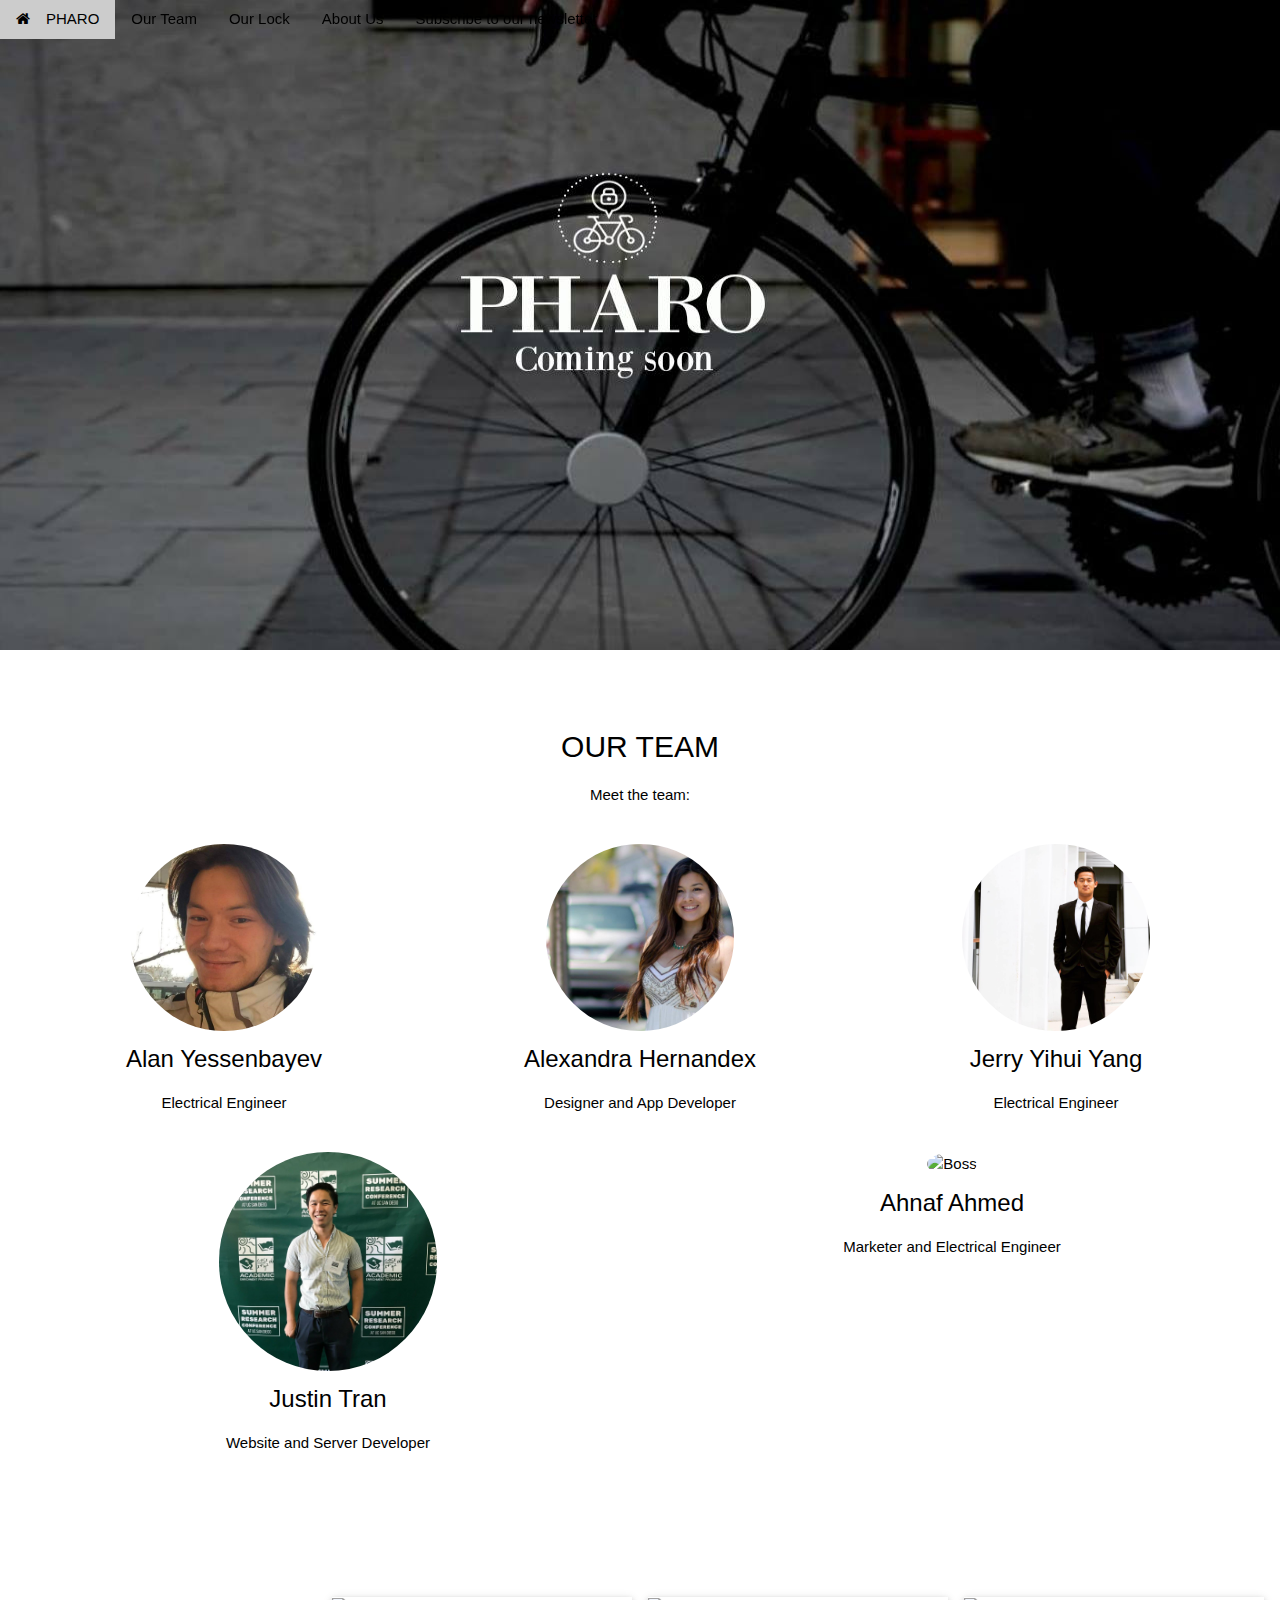
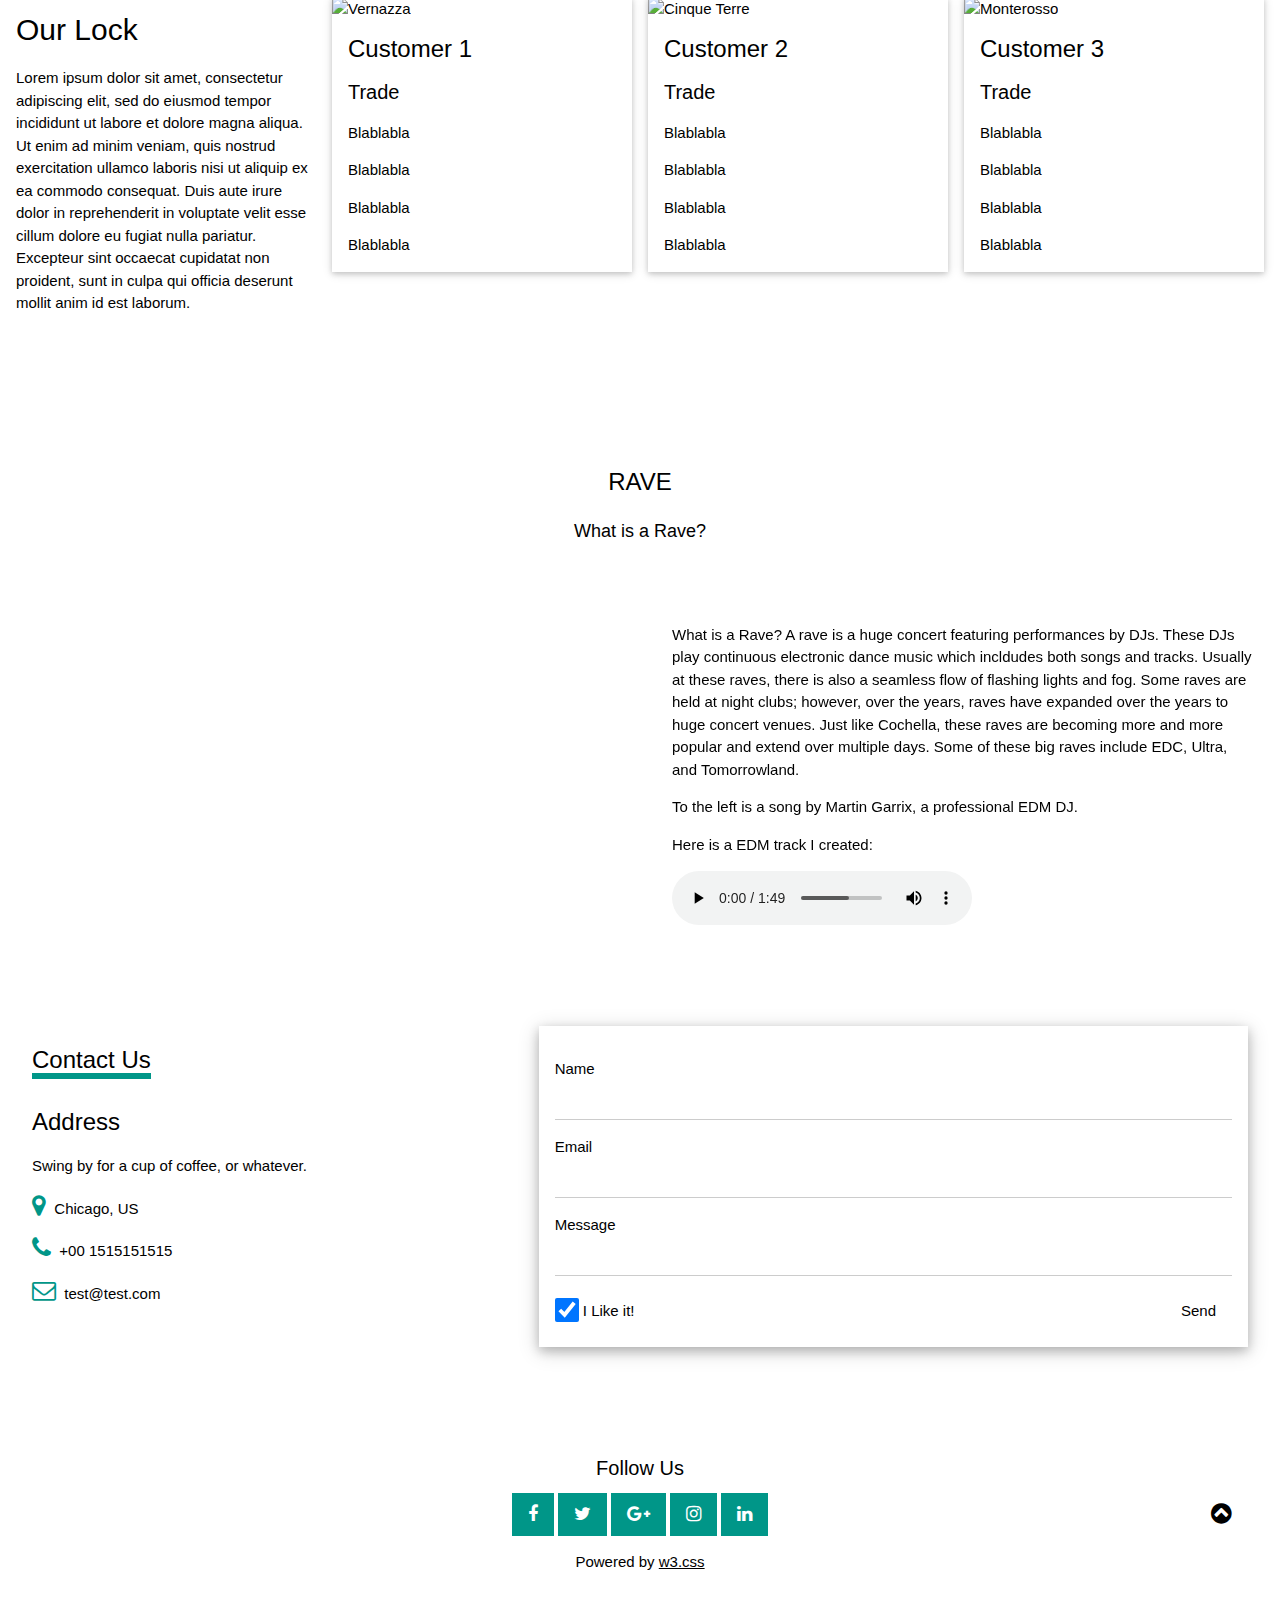
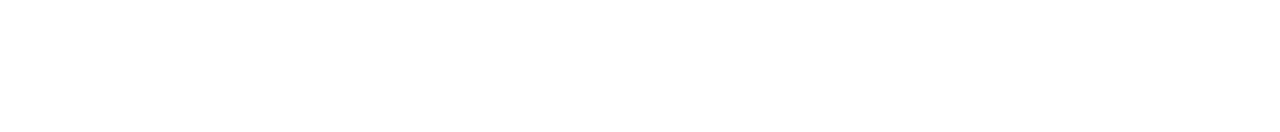
==== index.html @ 6bb8bbc7 "Update index.html" ====
<!DOCTYPE html>
<html>
<title>Pharo</title>
<meta charset="UTF-8">
<meta name="viewport" content="width=device-width, initial-scale=1">
<link rel="stylesheet" href="https://www.w3schools.com/w3css/4/w3.css">
<link rel="stylesheet" href="https://www.w3schools.com/lib/w3-theme-black.css">
<link rel="stylesheet" href="https://cdnjs.cloudflare.com/ajax/libs/font-awesome/4.7.0/css/font-awesome.min.css">
<body id="myPage">

<!-- Navbar -->
<div class="w3-top">
 <div class="w3-bar w3-theme-d2 w3-left-align">
  <a class="w3-bar-item w3-button w3-hide-medium w3-hide-large w3-right w3-hover-white w3-theme-d2" href="javascript:void(0);" onclick="openNav()"><i class="fa fa-bars"></i></a>
  <a href="#" class="w3-bar-item w3-button w3-black"><i class="fa fa-home w3-margin-right"></i>PHARO</a>
  <a href="#team" class="w3-bar-item w3-button w3-hide-small w3-hover-white">Our Team</a>
  <a href="#work" class="w3-bar-item w3-button w3-hide-small w3-hover-white">Our Lock</a>
  <a href="#pricing" class="w3-bar-item w3-button w3-hide-small w3-hover-white">About Us</a>
  <a href="#contact" class="w3-bar-item w3-button w3-hide-small w3-hover-white">Subscribe to our newsletter</a>
 </div>

  <!-- Navbar on small screens -->
  <div id="navDemo" class="w3-bar-block w3-theme-d2 w3-hide w3-hide-large w3-hide-medium">
    <a href="#team" class="w3-bar-item w3-button">Our Team</a>
    <a href="#work" class="w3-bar-item w3-button">Our Lock</a>
    <a href="#pricing" class="w3-bar-item w3-button">About Us</a>
    <a href="#contact" class="w3-bar-item w3-button">Subscribe to our newsletter</a>
  </div>
</div>

<!-- Image Header -->
<div class="w3-display-container w3-animate-opacity">
  <img src="Main2.jpg" alt="bike" style="width:100%;min-height:350px;max-height:650px;">
  </div>

  <!-- <div class="w3-container w3-display-bottomleft w3-margin-bottom">  
    <button onclick="document.getElementById('id01').style.display='block'" class="w3-button w3-xlarge w3-theme w3-hover-teal" title="Go To W3.CSS">LEARN W3.CSS</button>
  </div> -->
</div>

<!-- Modal -->
<!-- <div id="id01" class="w3-modal">
  <div class="w3-modal-content w3-card-4 w3-animate-top">
    <header class="w3-container w3-teal w3-display-container"> 
      <span onclick="document.getElementById('id01').style.display='none'" class="w3-button w3-teal w3-display-topright"><i class="fa fa-remove"></i></span>
      <h4>Oh snap! We just showed you a modal..</h4>
      <h5>Because we can <i class="fa fa-smile-o"></i></h5>
    </header>
    <div class="w3-container">
      <p>Cool huh? Ok, enough teasing around..</p>
      <p>Go to our <a class="w3-text-teal" href="/w3css/default.asp">W3.CSS Tutorial</a> to learn more!</p>
    </div>
    <footer class="w3-container w3-teal">
      <p>Modal footer</p>
    </footer>
  </div>
</div>
 -->
<!-- Team Container -->
<div class="w3-container w3-padding-64 w3-center" id="team">
<h2>OUR TEAM</h2>
<p>Meet the team:</p>

<div class="w3-row"><br>

<div class="w3-third">
  <img src="Alan.jpg" alt="Boss" style="width:45%" class="w3-circle w3-hover-opacity">
  <h3>Alan Yessenbayev</h3>
  <p>Electrical Engineer</p>
</div>


<div class="w3-third">
  <img src="Alex.jpg" alt="Boss" style="width:45%" class="w3-circle w3-hover-opacity">
  <h3>Alexandra Hernandex</h3>
  <p>Designer and App Developer</p>
</div>

<div class="w3-third">
  <img src="Jerry.jpg" alt="Boss" style="width:45%" class="w3-circle w3-hover-opacity">
  <h3>Jerry Yihui Yang</h3>
  <p>Electrical Engineer</p>
</div>

</div>
<div class="w3-row"><br>

<div class="w3-half">
  <img src="Justin.jpg" alt="Boss" style="width:35%" class="w3-circle w3-hover-opacity">
  <h3>Justin Tran</h3>
  <p>Website and Server Developer</p>
</div>

<div class="w3-half">
  <img src="Ahnaf.jpg" alt="Boss" style="width:35%" class="w3-circle w3-hover-opacity">
  <h3>Ahnaf Ahmed</h3>
  <p>Marketer and Electrical Engineer</p>
</div>

</div>
</div>

<!-- Work Row -->
<div class="w3-row-padding w3-padding-64 w3-theme-l1" id="work">

<div class="w3-quarter">
<h2>Our Lock</h2>
<p>Lorem ipsum dolor sit amet, consectetur adipiscing elit, sed do eiusmod tempor incididunt ut labore et dolore magna aliqua. Ut enim ad minim veniam, quis nostrud exercitation ullamco laboris nisi ut aliquip ex ea commodo consequat. Duis aute irure dolor in reprehenderit in voluptate velit esse cillum dolore eu fugiat nulla pariatur. Excepteur sint occaecat cupidatat non proident, sunt in culpa qui officia deserunt mollit anim id est laborum.</p>
</div>

<div class="w3-quarter">
<div class="w3-card w3-white">
  <img src="/w3images/fjords.jpg" alt="Vernazza" style="width:100%">
  <div class="w3-container">
  <h3>Customer 1</h3>
  <h4>Trade</h4>
  <p>Blablabla</p>
  <p>Blablabla</p>
  <p>Blablabla</p>
  <p>Blablabla</p>
  </div>
  </div>
</div>

<div class="w3-quarter">
<div class="w3-card w3-white">
  <img src="/w3images/lights.jpg" alt="Cinque Terre" style="width:100%">
  <div class="w3-container">
  <h3>Customer 2</h3>
  <h4>Trade</h4>
  <p>Blablabla</p>
  <p>Blablabla</p>
  <p>Blablabla</p>
  <p>Blablabla</p>
  </div>
  </div>
</div>

<div class="w3-quarter">
<div class="w3-card w3-white">
  <img src="/w3images/mountains.jpg" alt="Monterosso" style="width:100%">
  <div class="w3-container">
  <h3>Customer 3</h3>
  <h4>Trade</h4>
  <p>Blablabla</p>
  <p>Blablabla</p>
  <p>Blablabla</p>
  <p>Blablabla</p>
  </div>
  </div>
</div>

</div>

<!-- About Us -->
<div class="w3-container" style="padding:60px 16px" id="pricing">
  <h3 class="w3-center">RAVE</h3>
  <p class="w3-center w3-large">What is a Rave?</p>
  <div class="w3-row-padding w3-grayscale" style="margin-top:64px">
  <div class= "w3-col 13 m6 w3-margin bottom">
    <iframe width="560" height="315" src="https://www.youtube.com/embed/zH9sXggRlxc" frameborder="0" allowfullscreen></iframe>
  </div>
  <div class="one-half column">
  <p>What is a Rave? A rave is a huge concert featuring performances by DJs. These DJs play continuous electronic dance music which incldudes both songs and tracks. Usually at these raves, there is also a seamless flow 
of flashing lights and fog. Some raves are held at night clubs; however, over the years, raves have expanded over the years to huge concert venues. Just like Cochella, these raves are becoming more and more popular and extend over multiple days. Some of these big raves include EDC, Ultra, and Tomorrowland. </p>
  
  <p>To the left is a song by Martin Garrix, a professional EDM DJ. <p>
  
  <p>Here is a EDM track I created: <p>
  <div>
  <audio controls>
  <source src="ItsLit.mp3" type="audio/mpeg">
Your browser does not support the audio element.
</audio>
  </div>
 </div>
</div> 
  
<!-- Contact Container -->
<div class="w3-container w3-padding-64 w3-theme-l5" id="contact">
  <div class="w3-row">
    <div class="w3-col m5">
    <div class="w3-padding-16"><span class="w3-xlarge w3-border-teal w3-bottombar">Contact Us</span></div>
      <h3>Address</h3>
      <p>Swing by for a cup of coffee, or whatever.</p>
      <p><i class="fa fa-map-marker w3-text-teal w3-xlarge"></i>  Chicago, US</p>
      <p><i class="fa fa-phone w3-text-teal w3-xlarge"></i>  +00 1515151515</p>
      <p><i class="fa fa-envelope-o w3-text-teal w3-xlarge"></i>  test@test.com</p>
    </div>
    <div class="w3-col m7">
      <form class="w3-container w3-card-4 w3-padding-16 w3-white" action="/action_page.php" target="_blank">
      <div class="w3-section">      
        <label>Name</label>
        <input class="w3-input" type="text" name="Name" required>
      </div>
      <div class="w3-section">      
        <label>Email</label>
        <input class="w3-input" type="text" name="Email" required>
      </div>
      <div class="w3-section">      
        <label>Message</label>
        <input class="w3-input" type="text" name="Message" required>
      </div>  
      <input class="w3-check" type="checkbox" checked name="Like">
      <label>I Like it!</label>
      <button type="submit" class="w3-button w3-right w3-theme">Send</button>
      </form>
    </div>
  </div>
</div>


<!-- Footer -->
<footer class="w3-container w3-padding-32 w3-theme-d1 w3-center">
  <h4>Follow Us</h4>
  <a class="w3-button w3-large w3-teal" href="javascript:void(0)" title="Facebook"><i class="fa fa-facebook"></i></a>
  <a class="w3-button w3-large w3-teal" href="javascript:void(0)" title="Twitter"><i class="fa fa-twitter"></i></a>
  <a class="w3-button w3-large w3-teal" href="javascript:void(0)" title="Google +"><i class="fa fa-google-plus"></i></a>
  <a class="w3-button w3-large w3-teal" href="javascript:void(0)" title="Google +"><i class="fa fa-instagram"></i></a>
  <a class="w3-button w3-large w3-teal w3-hide-small" href="javascript:void(0)" title="Linkedin"><i class="fa fa-linkedin"></i></a>
  <p>Powered by <a href="https://www.w3schools.com/w3css/default.asp" target="_blank">w3.css</a></p>

  <div style="position:relative;bottom:100px;z-index:1;" class="w3-tooltip w3-right">
    <span class="w3-text w3-padding w3-teal w3-hide-small">Go To Top</span>   
    <a class="w3-button w3-theme" href="#myPage"><span class="w3-xlarge">
    <i class="fa fa-chevron-circle-up"></i></span></a>
  </div>
</footer>

<script>
// Script for side navigation
function w3_open() {
    var x = document.getElementById("mySidebar");
    x.style.width = "300px";
    x.style.paddingTop = "10%";
    x.style.display = "block";
}

// Close side navigation
function w3_close() {
    document.getElementById("mySidebar").style.display = "none";
}

// Used to toggle the menu on smaller screens when clicking on the menu button
function openNav() {
    var x = document.getElementById("navDemo");
    if (x.className.indexOf("w3-show") == -1) {
        x.className += " w3-show";
    } else { 
        x.className = x.className.replace(" w3-show", "");
    }
}
</script>

</body>
</html>
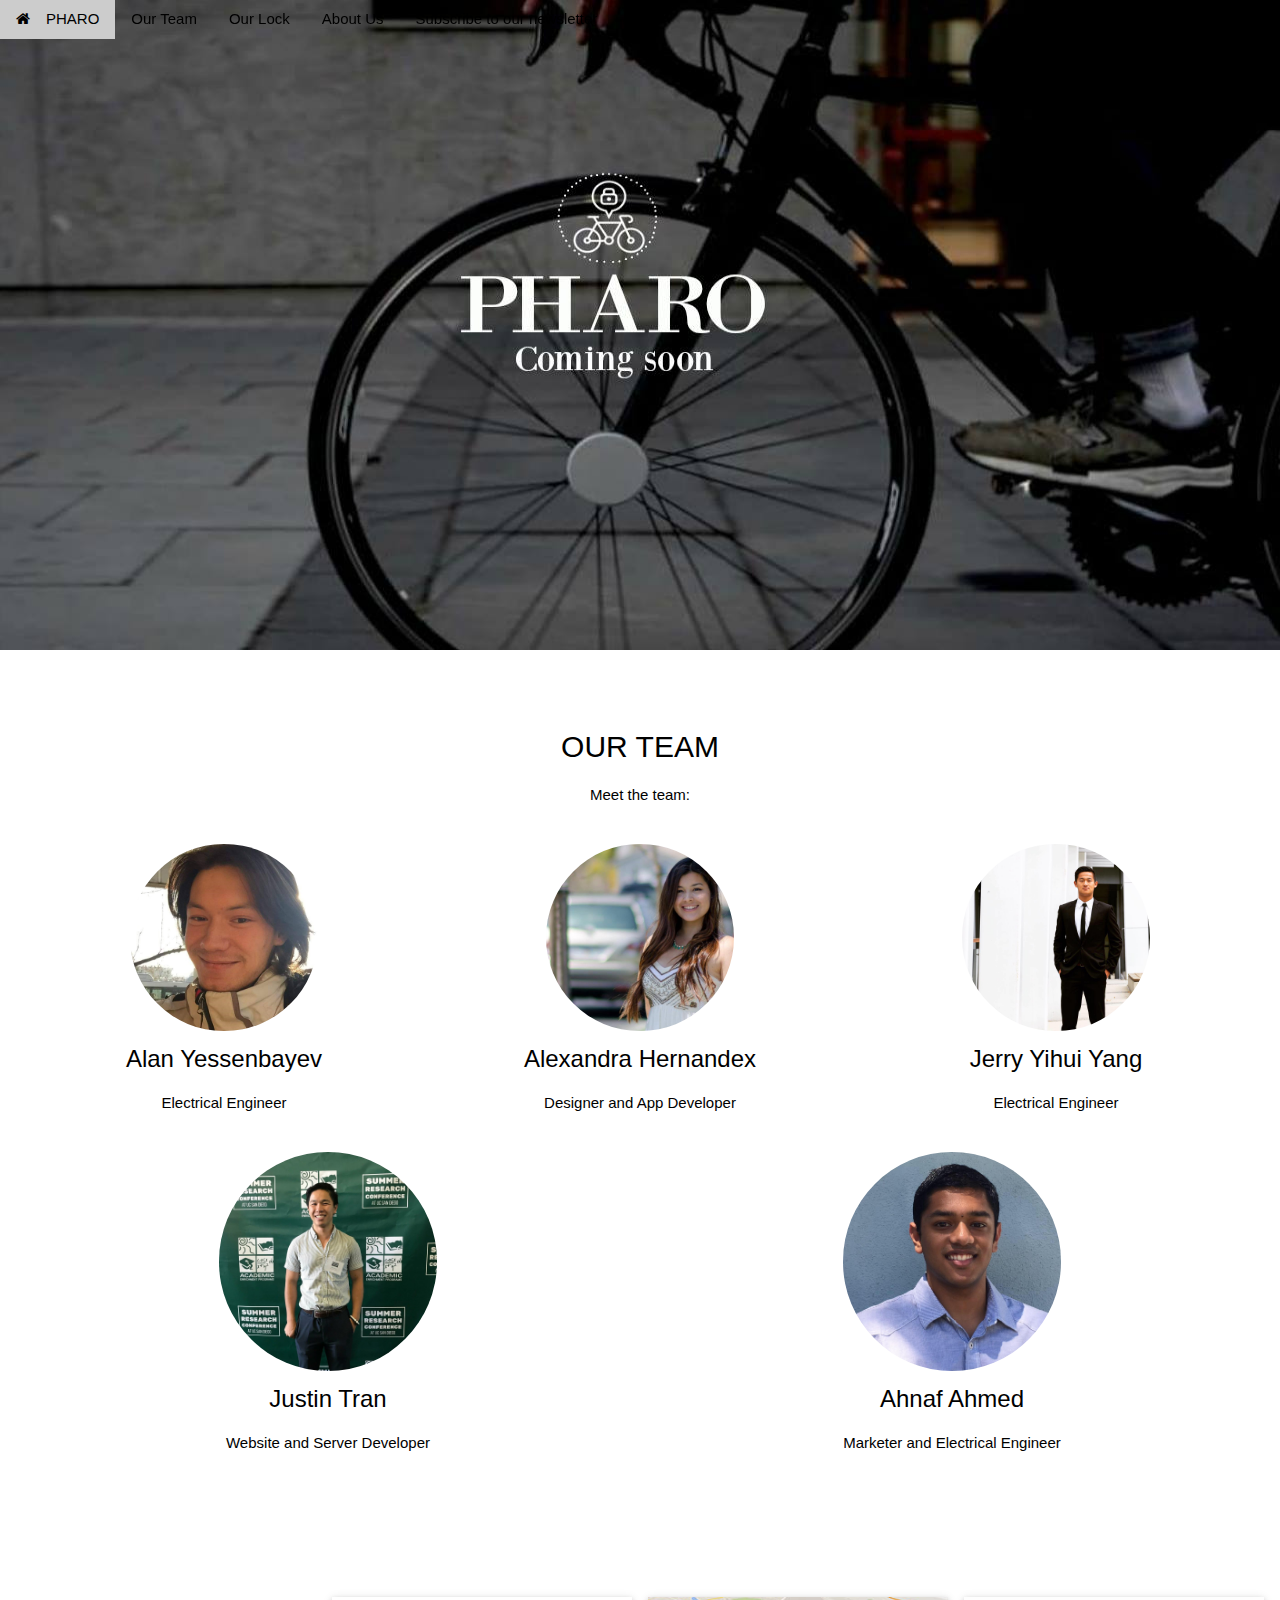
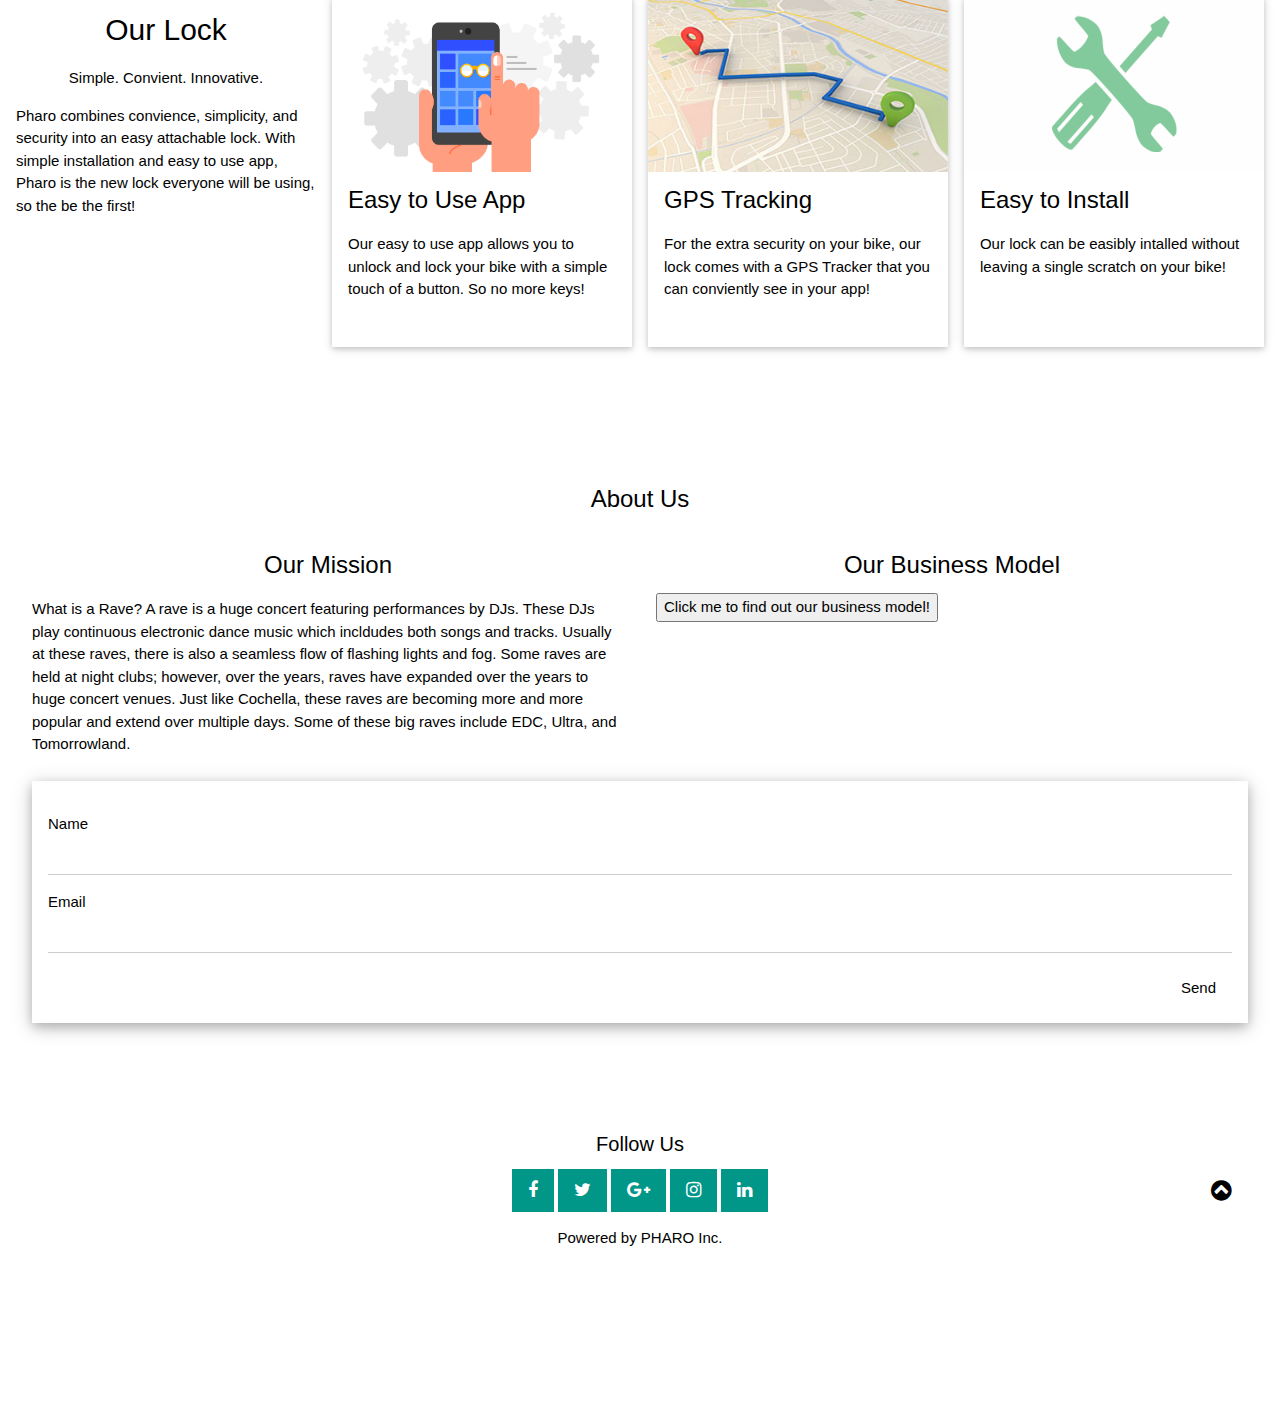
==== commit e4bd7ae3: "justin" ====
--- a/index.html
+++ b/index.html
@@ -6,6 +6,53 @@
 <link rel="stylesheet" href="https://www.w3schools.com/w3css/4/w3.css">
 <link rel="stylesheet" href="https://www.w3schools.com/lib/w3-theme-black.css">
 <link rel="stylesheet" href="https://cdnjs.cloudflare.com/ajax/libs/font-awesome/4.7.0/css/font-awesome.min.css">
+
+<style>
+.modal {
+    display: none; /* Hidden by default */
+    position: fixed; /* Stay in place */
+    z-index: 1; /* Sit on top */
+    padding-top: 100px; /* Location of the box */
+    left: 0;
+    top: 0;
+    width: 100%; /* Full width */
+    height: 100%; /* Full height */
+    overflow: auto; /* Enable scroll if needed */
+    background-color: rgb(0,0,0); /* Fallback color */
+    background-color: rgba(0,0,0,0.4); /* Black w/ opacity */
+}
+
+/* Modal Content */
+.modal-content {
+    background-color: #fefefe;
+    margin: auto;
+    padding: 20px;
+    border: 1px solid #888;
+    width: 80%;
+}
+
+/* The Close Button */
+.close {
+    color: #aaaaaa;
+    float: right;
+    font-size: 28px;
+    font-weight: bold;
+}
+
+.close:hover,
+.close:focus {
+    color: #000;
+    text-decoration: none;
+    cursor: pointer;
+}
+#hello{
+  text-align: center;
+  font-size: 20px;
+}
+</style>
+
+
+
 <body id="myPage">
 
 <!-- Navbar -->
@@ -32,30 +79,8 @@
 <div class="w3-display-container w3-animate-opacity">
   <img src="Main2.jpg" alt="bike" style="width:100%;min-height:350px;max-height:650px;">
   </div>
-
-  <!-- <div class="w3-container w3-display-bottomleft w3-margin-bottom">  
-    <button onclick="document.getElementById('id01').style.display='block'" class="w3-button w3-xlarge w3-theme w3-hover-teal" title="Go To W3.CSS">LEARN W3.CSS</button>
-  </div> -->
-</div>
-
-<!-- Modal -->
-<!-- <div id="id01" class="w3-modal">
-  <div class="w3-modal-content w3-card-4 w3-animate-top">
-    <header class="w3-container w3-teal w3-display-container"> 
-      <span onclick="document.getElementById('id01').style.display='none'" class="w3-button w3-teal w3-display-topright"><i class="fa fa-remove"></i></span>
-      <h4>Oh snap! We just showed you a modal..</h4>
-      <h5>Because we can <i class="fa fa-smile-o"></i></h5>
-    </header>
-    <div class="w3-container">
-      <p>Cool huh? Ok, enough teasing around..</p>
-      <p>Go to our <a class="w3-text-teal" href="/w3css/default.asp">W3.CSS Tutorial</a> to learn more!</p>
-    </div>
-    <footer class="w3-container w3-teal">
-      <p>Modal footer</p>
-    </footer>
-  </div>
-</div>
- -->
+</div>
+
 <!-- Team Container -->
 <div class="w3-container w3-padding-64 w3-center" id="team">
 <h2>OUR TEAM</h2>
@@ -104,48 +129,42 @@
 <div class="w3-row-padding w3-padding-64 w3-theme-l1" id="work">
 
 <div class="w3-quarter">
-<h2>Our Lock</h2>
-<p>Lorem ipsum dolor sit amet, consectetur adipiscing elit, sed do eiusmod tempor incididunt ut labore et dolore magna aliqua. Ut enim ad minim veniam, quis nostrud exercitation ullamco laboris nisi ut aliquip ex ea commodo consequat. Duis aute irure dolor in reprehenderit in voluptate velit esse cillum dolore eu fugiat nulla pariatur. Excepteur sint occaecat cupidatat non proident, sunt in culpa qui officia deserunt mollit anim id est laborum.</p>
-</div>
-
-<div class="w3-quarter">
-<div class="w3-card w3-white">
-  <img src="/w3images/fjords.jpg" alt="Vernazza" style="width:100%">
+<h2 style="text-align: center">Our Lock</h2>
+<p style="text-align:center">Simple. Convient. Innovative.</p>
+<p> Pharo combines convience, simplicity, and security into an easy attachable lock. With simple installation and easy to use app, Pharo is the new lock everyone will be using, so the be the first!</p> 
+</div>
+
+<div class="w3-quarter">
+<div class="w3-card w3-white" style="height:350px; ">
+  <img src="App.png" alt="App" style="width:100%; height:175px;">
   <div class="w3-container">
-  <h3>Customer 1</h3>
-  <h4>Trade</h4>
-  <p>Blablabla</p>
-  <p>Blablabla</p>
-  <p>Blablabla</p>
-  <p>Blablabla</p>
-  </div>
-  </div>
-</div>
-
-<div class="w3-quarter">
-<div class="w3-card w3-white">
-  <img src="/w3images/lights.jpg" alt="Cinque Terre" style="width:100%">
+  <h3>Easy to Use App</h3>
+
+  <p>Our easy to use app allows you to unlock and lock your bike with a simple touch of a button. So no more keys!<p>
+
+  </div>
+  </div>
+</div>
+
+<div class="w3-quarter">
+<div class="w3-card w3-white" style="height:350px; ">
+  <img src="GPS.jpg" alt="GPS" style="width:100%; height:175px;">
   <div class="w3-container">
-  <h3>Customer 2</h3>
-  <h4>Trade</h4>
-  <p>Blablabla</p>
-  <p>Blablabla</p>
-  <p>Blablabla</p>
-  <p>Blablabla</p>
-  </div>
-  </div>
-</div>
-
-<div class="w3-quarter">
-<div class="w3-card w3-white">
-  <img src="/w3images/mountains.jpg" alt="Monterosso" style="width:100%">
+  <h3>GPS Tracking</h3>
+
+  <p>For the extra security on your bike, our lock comes with a GPS Tracker that you can conviently see in your app!</p>
+ 
+    </div>
+</div>
+</div>
+<div class="w3-quarter">
+<div class="w3-card w3-white" style="height:350px; ">
+  <img src="Easy.png" alt="Easy to Install" style="width:100%; height:175px;">
   <div class="w3-container">
-  <h3>Customer 3</h3>
-  <h4>Trade</h4>
-  <p>Blablabla</p>
-  <p>Blablabla</p>
-  <p>Blablabla</p>
-  <p>Blablabla</p>
+  <h3>Easy to Install</h3>
+
+  <p>Our lock can be easibly intalled without leaving a single scratch on your bike! </p>
+
   </div>
   </div>
 </div>
@@ -154,40 +173,30 @@
 
 <!-- About Us -->
 <div class="w3-container" style="padding:60px 16px" id="pricing">
-  <h3 class="w3-center">RAVE</h3>
-  <p class="w3-center w3-large">What is a Rave?</p>
-  <div class="w3-row-padding w3-grayscale" style="margin-top:64px">
-  <div class= "w3-col 13 m6 w3-margin bottom">
-    <iframe width="560" height="315" src="https://www.youtube.com/embed/zH9sXggRlxc" frameborder="0" allowfullscreen></iframe>
-  </div>
-  <div class="one-half column">
+  <h3 class="w3-center">About Us</h3>
+  <div class="w3-row">
+ <div class="w3-half" style="padding:10px 16px">
+   <h3 class="w3-center">Our Mission</h3>
   <p>What is a Rave? A rave is a huge concert featuring performances by DJs. These DJs play continuous electronic dance music which incldudes both songs and tracks. Usually at these raves, there is also a seamless flow 
 of flashing lights and fog. Some raves are held at night clubs; however, over the years, raves have expanded over the years to huge concert venues. Just like Cochella, these raves are becoming more and more popular and extend over multiple days. Some of these big raves include EDC, Ultra, and Tomorrowland. </p>
-  
-  <p>To the left is a song by Martin Garrix, a professional EDM DJ. <p>
-  
-  <p>Here is a EDM track I created: <p>
+  </div>
+  <div class="w3-half" style="padding:10px 16px">
+   <h3 class="w3-center">Our Business Model</h3>
+   <input type="button" value = "Click me to find out our business model!" onclick="pop()">
+      <div id="myModal" class="modal">
+    <div class="modal-content">
+      <span class="close">&times;</span>
+      <p id=hello> </p>
+    </div>
+  </div>
   <div>
-  <audio controls>
-  <source src="ItsLit.mp3" type="audio/mpeg">
-Your browser does not support the audio element.
-</audio>
-  </div>
- </div>
+</div>
+
 </div> 
   
 <!-- Contact Container -->
 <div class="w3-container w3-padding-64 w3-theme-l5" id="contact">
   <div class="w3-row">
-    <div class="w3-col m5">
-    <div class="w3-padding-16"><span class="w3-xlarge w3-border-teal w3-bottombar">Contact Us</span></div>
-      <h3>Address</h3>
-      <p>Swing by for a cup of coffee, or whatever.</p>
-      <p><i class="fa fa-map-marker w3-text-teal w3-xlarge"></i>  Chicago, US</p>
-      <p><i class="fa fa-phone w3-text-teal w3-xlarge"></i>  +00 1515151515</p>
-      <p><i class="fa fa-envelope-o w3-text-teal w3-xlarge"></i>  test@test.com</p>
-    </div>
-    <div class="w3-col m7">
       <form class="w3-container w3-card-4 w3-padding-16 w3-white" action="/action_page.php" target="_blank">
       <div class="w3-section">      
         <label>Name</label>
@@ -197,15 +206,8 @@
         <label>Email</label>
         <input class="w3-input" type="text" name="Email" required>
       </div>
-      <div class="w3-section">      
-        <label>Message</label>
-        <input class="w3-input" type="text" name="Message" required>
-      </div>  
-      <input class="w3-check" type="checkbox" checked name="Like">
-      <label>I Like it!</label>
       <button type="submit" class="w3-button w3-right w3-theme">Send</button>
       </form>
-    </div>
   </div>
 </div>
 
@@ -218,7 +220,7 @@
   <a class="w3-button w3-large w3-teal" href="javascript:void(0)" title="Google +"><i class="fa fa-google-plus"></i></a>
   <a class="w3-button w3-large w3-teal" href="javascript:void(0)" title="Google +"><i class="fa fa-instagram"></i></a>
   <a class="w3-button w3-large w3-teal w3-hide-small" href="javascript:void(0)" title="Linkedin"><i class="fa fa-linkedin"></i></a>
-  <p>Powered by <a href="https://www.w3schools.com/w3css/default.asp" target="_blank">w3.css</a></p>
+  <p>Powered by PHARO Inc.</p>
 
   <div style="position:relative;bottom:100px;z-index:1;" class="w3-tooltip w3-right">
     <span class="w3-text w3-padding w3-teal w3-hide-small">Go To Top</span>   
@@ -228,6 +230,18 @@
 </footer>
 
 <script>
+function pop(){
+    var modal = document.getElementById('myModal');
+    document.getElementById('hello').innerHTML="LOOK AT ME! It is too HOT for me! GET ME OUT OF HERE!";
+    modal.style.display = "block";
+    }   
+
+
+var span = document.getElementsByClassName("close")[0];
+span.onclick = function() {
+    var modal = document.getElementById('myModal');
+    modal.style.display = "none";
+  }
 // Script for side navigation
 function w3_open() {
     var x = document.getElementById("mySidebar");
@@ -250,6 +264,7 @@
         x.className = x.className.replace(" w3-show", "");
     }
 }
+
 </script>
 
 </body>
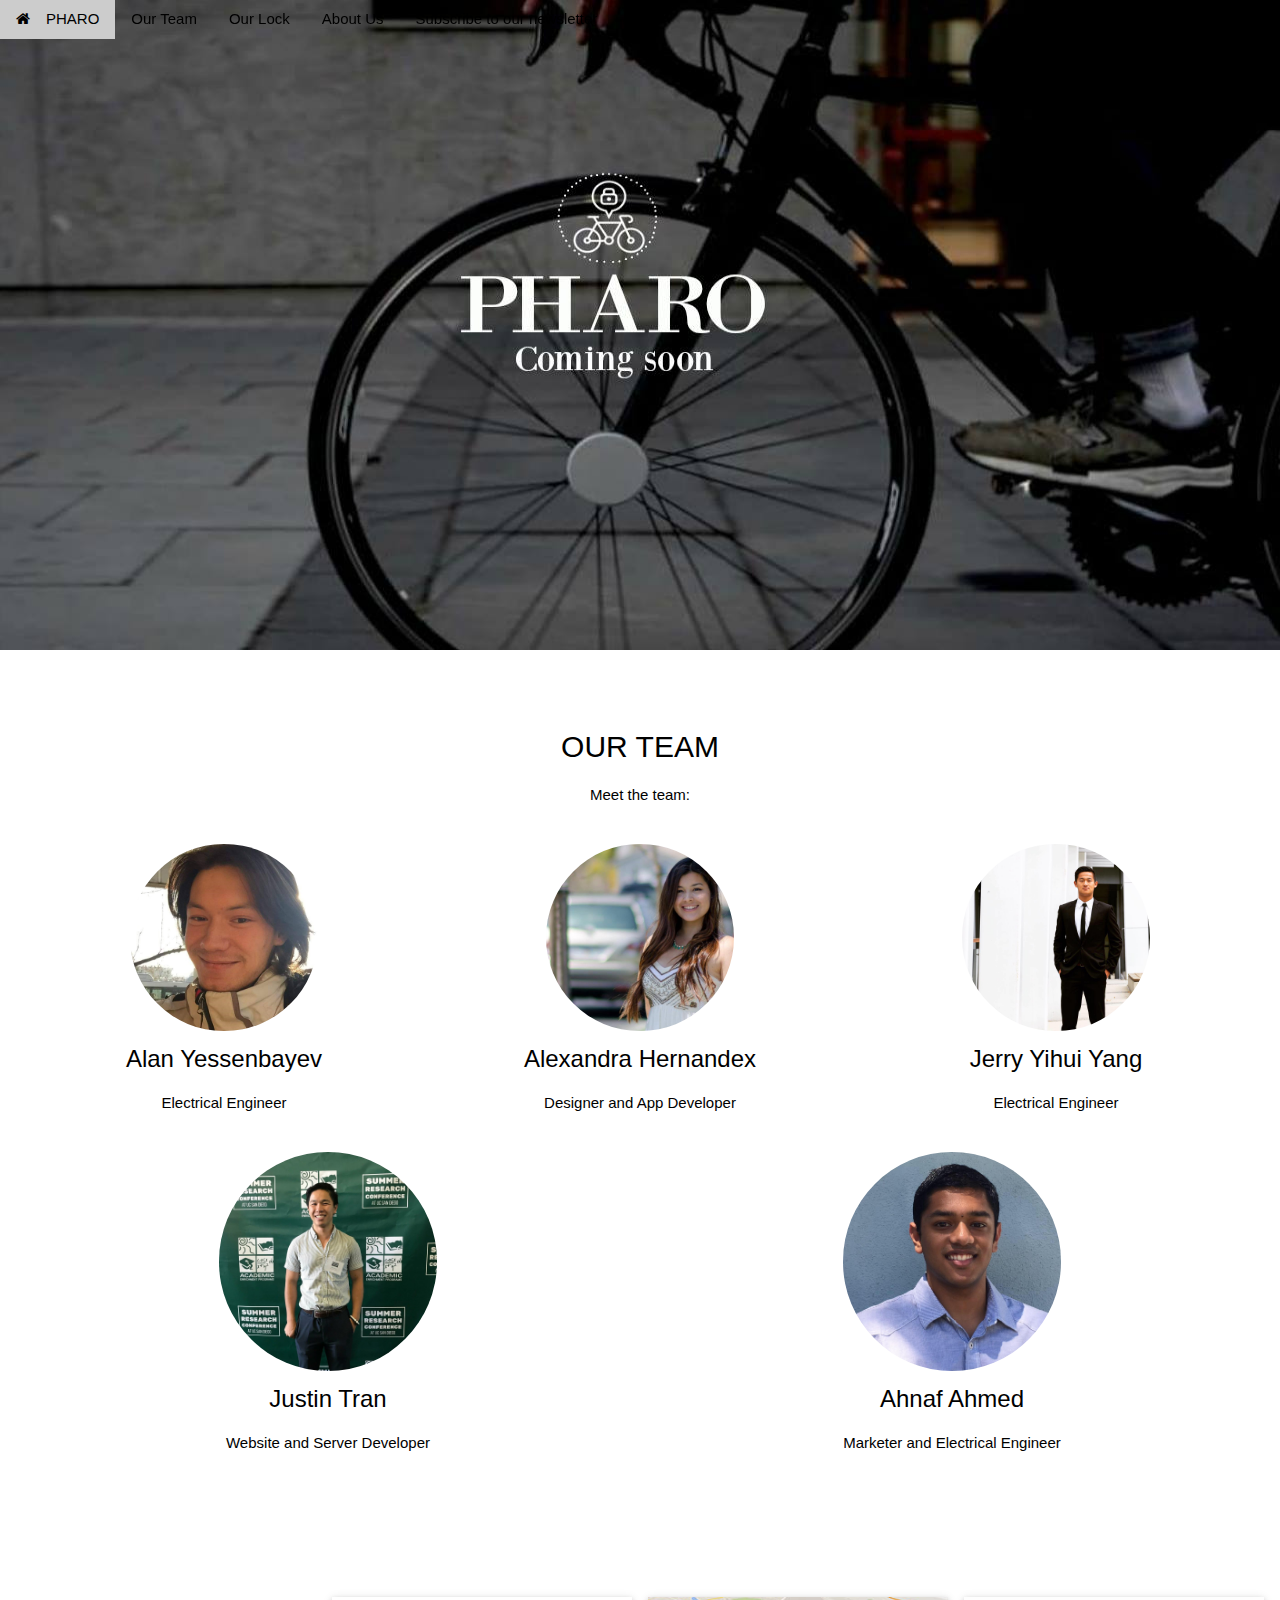
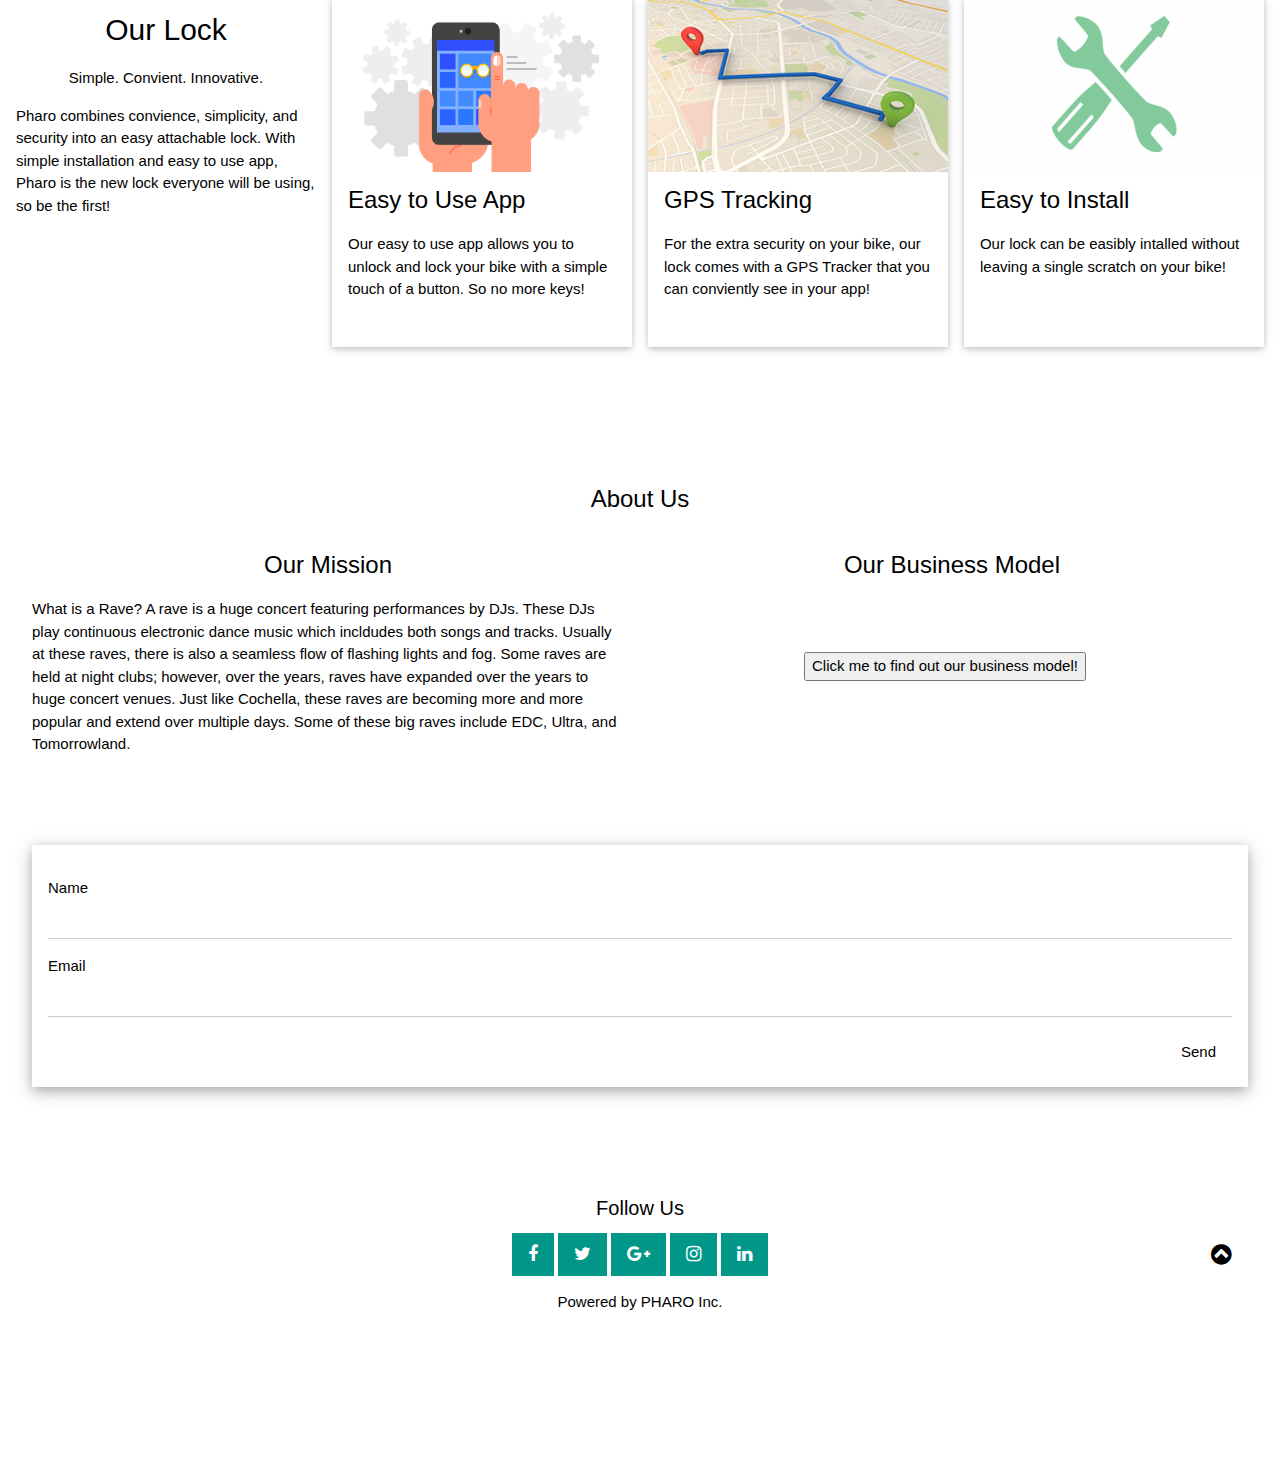
==== commit ddbce815: "justin" ====
--- a/index.html
+++ b/index.html
@@ -129,9 +129,11 @@
 <div class="w3-row-padding w3-padding-64 w3-theme-l1" id="work">
 
 <div class="w3-quarter">
+
 <h2 style="text-align: center">Our Lock</h2>
 <p style="text-align:center">Simple. Convient. Innovative.</p>
-<p> Pharo combines convience, simplicity, and security into an easy attachable lock. With simple installation and easy to use app, Pharo is the new lock everyone will be using, so the be the first!</p> 
+<p> Pharo combines convience, simplicity, and security into an easy attachable lock. With simple installation and easy to use app, Pharo is the new lock everyone will be using, so be the first!</p> 
+
 </div>
 
 <div class="w3-quarter">
@@ -182,7 +184,9 @@
   </div>
   <div class="w3-half" style="padding:10px 16px">
    <h3 class="w3-center">Our Business Model</h3>
-   <input type="button" value = "Click me to find out our business model!" onclick="pop()">
+   <div style="padding:10% 25%">
+   <input type="button" value ="Click me to find out our business model!" onclick="pop()">
+ </div>
       <div id="myModal" class="modal">
     <div class="modal-content">
       <span class="close">&times;</span>
@@ -191,7 +195,7 @@
   </div>
   <div>
 </div>
-
+</div>
 </div> 
   
 <!-- Contact Container -->
@@ -232,7 +236,7 @@
 <script>
 function pop(){
     var modal = document.getElementById('myModal');
-    document.getElementById('hello').innerHTML="LOOK AT ME! It is too HOT for me! GET ME OUT OF HERE!";
+    document.getElementById('hello').innerHTML="The Pharo is a for profit organization that serves B2C bikers who need high-protection, gps tracking and unlocking mechanism via smart devices. We will generate revenue using direct sales model.";
     modal.style.display = "block";
     }   
 
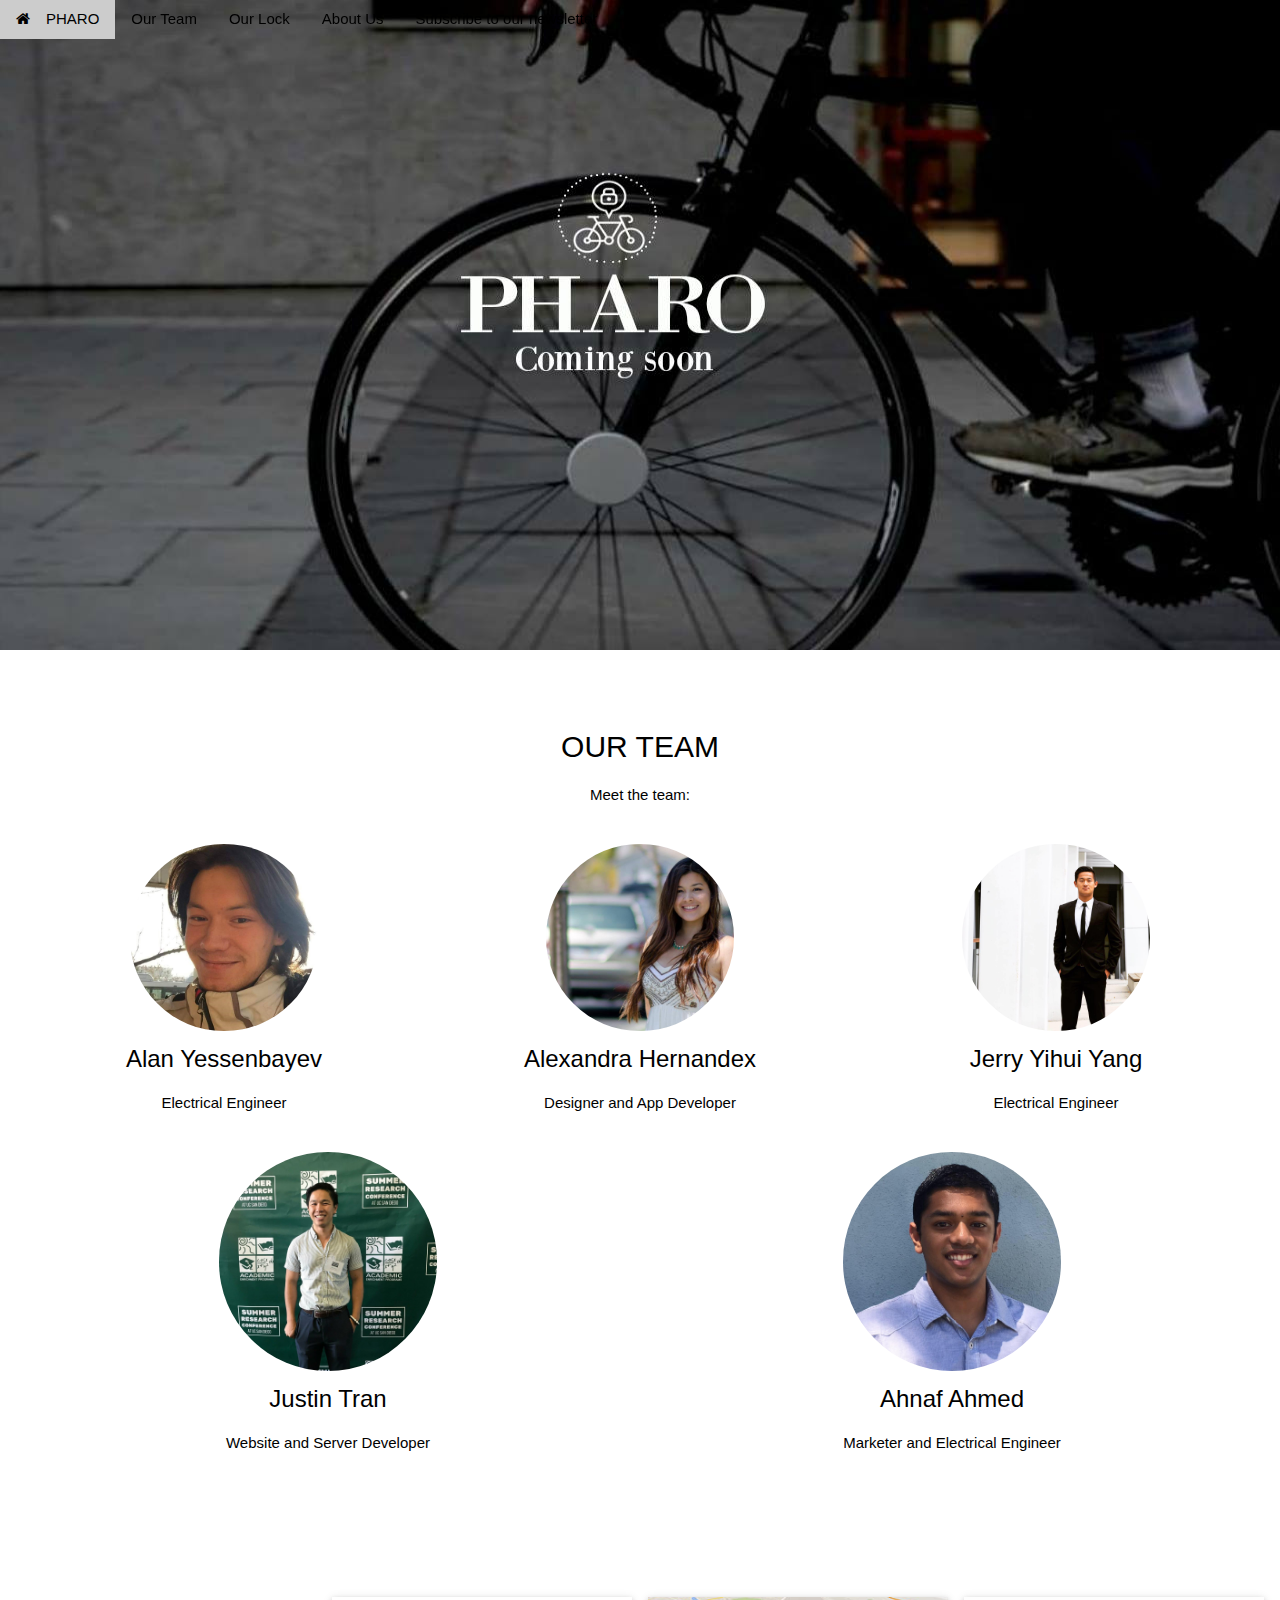
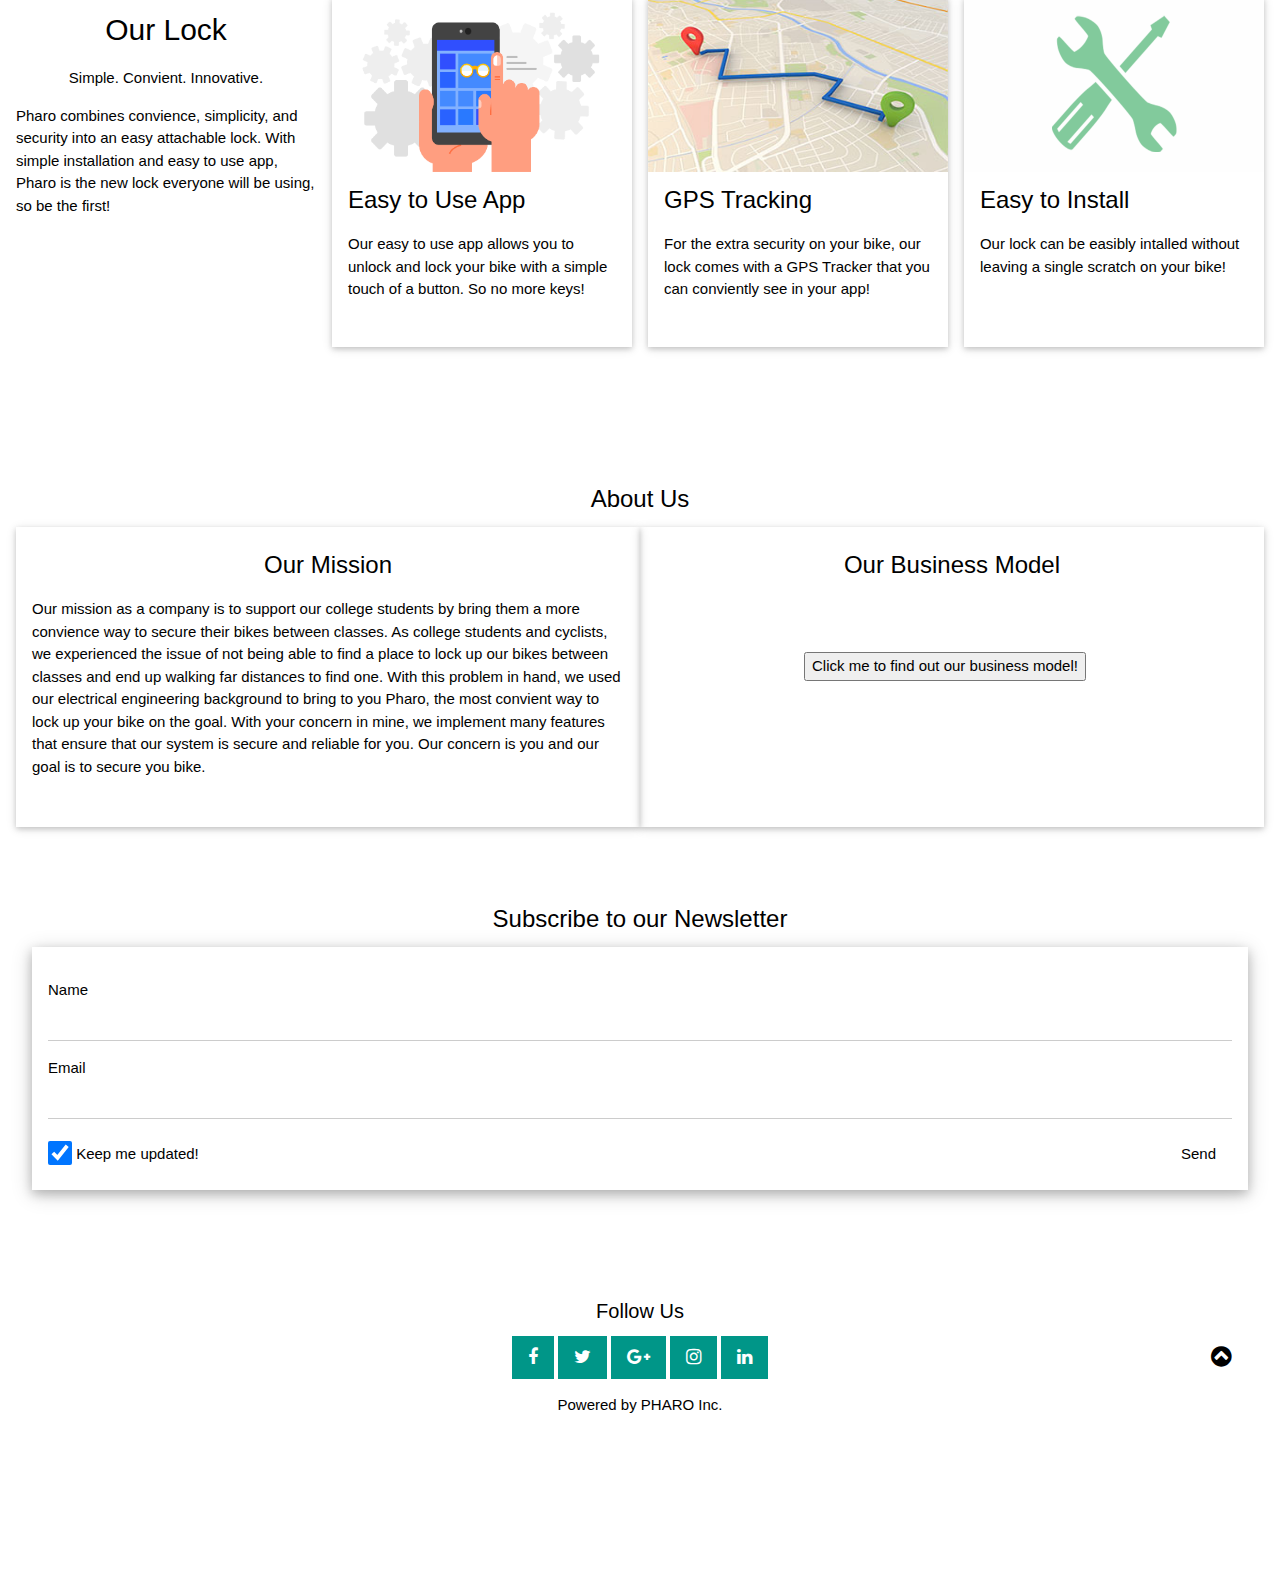
==== commit d3606e1a: "Justin" ====
--- a/index.html
+++ b/index.html
@@ -177,12 +177,11 @@
 <div class="w3-container" style="padding:60px 16px" id="pricing">
   <h3 class="w3-center">About Us</h3>
   <div class="w3-row">
- <div class="w3-half" style="padding:10px 16px">
+ <div class="w3-half w3-card" style="padding:10px 16px; height:300px; ">
    <h3 class="w3-center">Our Mission</h3>
-  <p>What is a Rave? A rave is a huge concert featuring performances by DJs. These DJs play continuous electronic dance music which incldudes both songs and tracks. Usually at these raves, there is also a seamless flow 
-of flashing lights and fog. Some raves are held at night clubs; however, over the years, raves have expanded over the years to huge concert venues. Just like Cochella, these raves are becoming more and more popular and extend over multiple days. Some of these big raves include EDC, Ultra, and Tomorrowland. </p>
-  </div>
-  <div class="w3-half" style="padding:10px 16px">
+  <p>Our mission as a company is to support our college students by bring them a more convience way to secure their bikes between classes. As college students and cyclists, we experienced the issue of not being able to find a place to lock up our bikes between classes and end up walking far distances to find one. With this problem in hand, we used our electrical engineering background to bring to you Pharo, the most convient way to lock up your bike on the goal. With your concern in mine, we implement many features that ensure that our system is secure and reliable for you. Our concern is you and our goal is to secure you bike. </p>
+  </div>
+  <div class="w3-half w3-card" style="padding:10px 16px; height:300px; ">
    <h3 class="w3-center">Our Business Model</h3>
    <div style="padding:10% 25%">
    <input type="button" value ="Click me to find out our business model!" onclick="pop()">
@@ -200,6 +199,7 @@
   
 <!-- Contact Container -->
 <div class="w3-container w3-padding-64 w3-theme-l5" id="contact">
+  <h3 class="w3-center">Subscribe to our Newsletter</h3>
   <div class="w3-row">
       <form class="w3-container w3-card-4 w3-padding-16 w3-white" action="/action_page.php" target="_blank">
       <div class="w3-section">      
@@ -210,6 +210,8 @@
         <label>Email</label>
         <input class="w3-input" type="text" name="Email" required>
       </div>
+      <input class="w3-check" type="checkbox" checked name="Like">
+      <label>Keep me updated!</label>
       <button type="submit" class="w3-button w3-right w3-theme">Send</button>
       </form>
   </div>
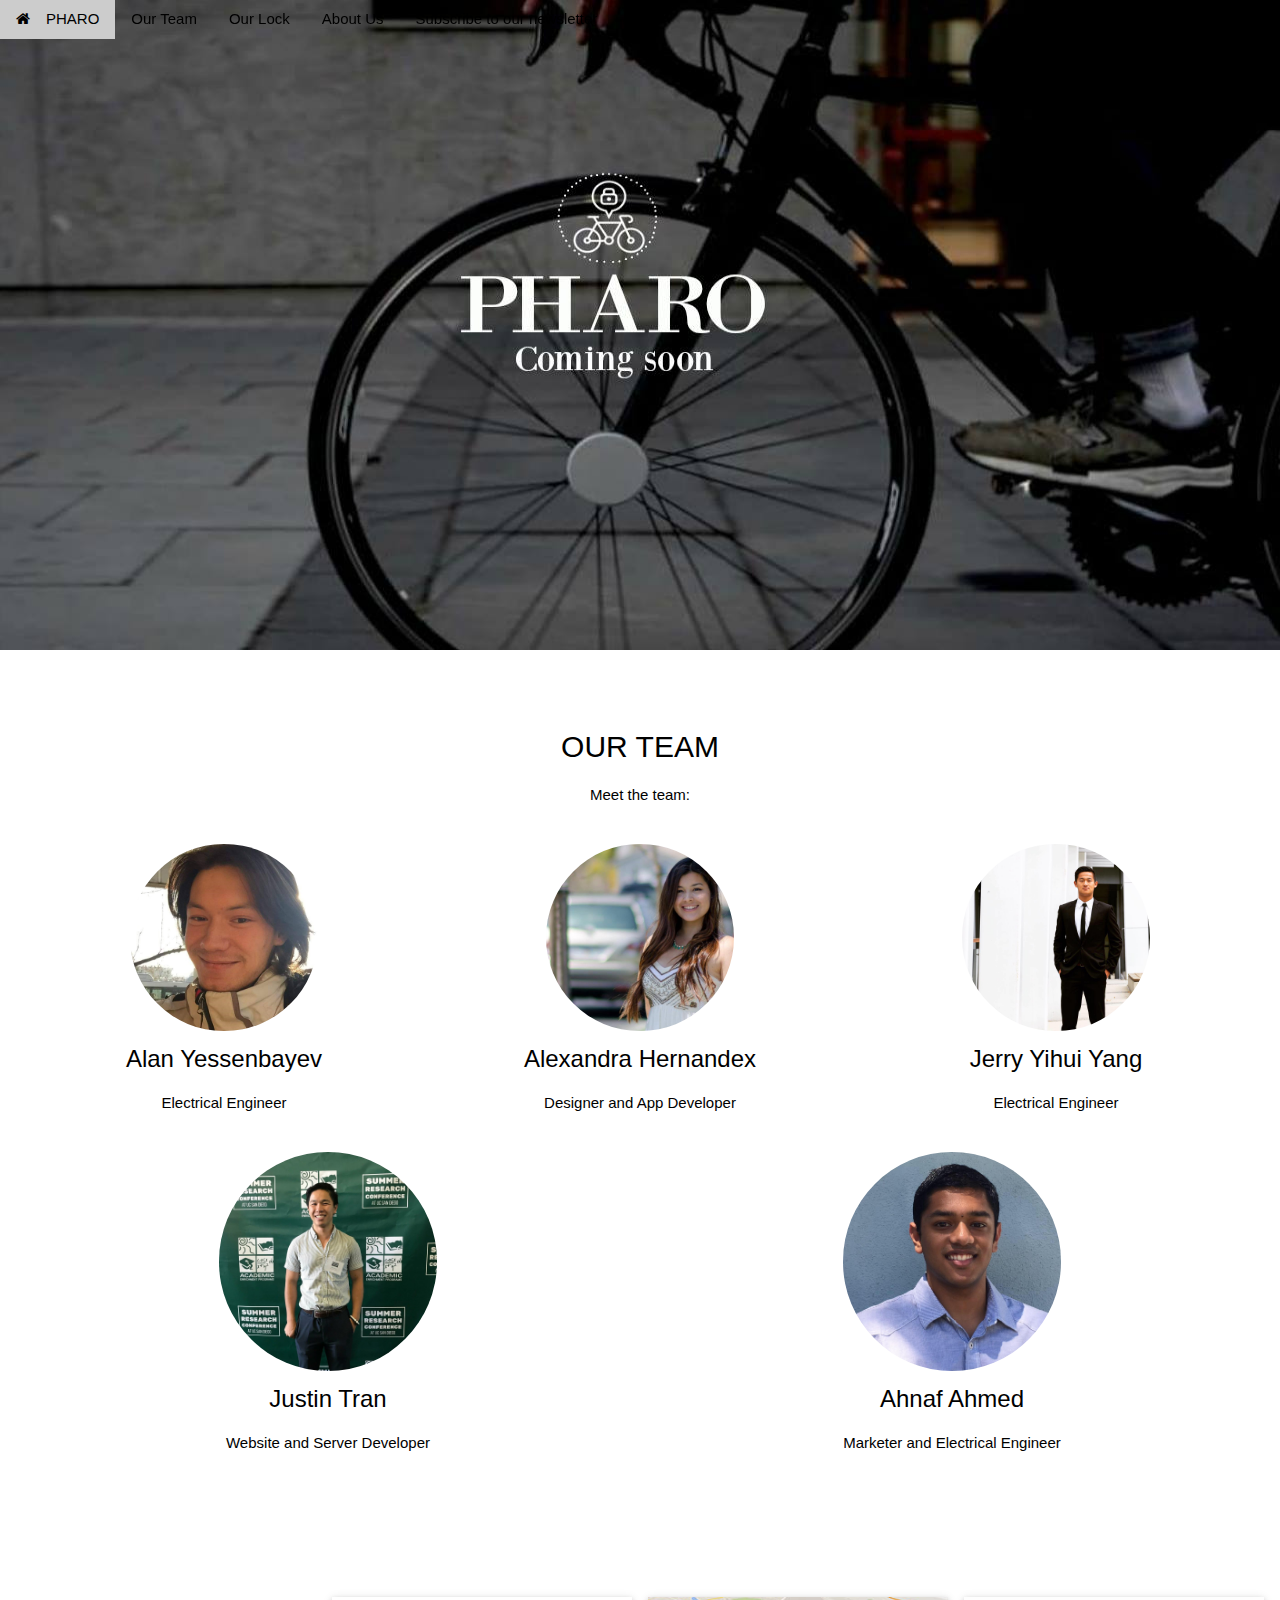
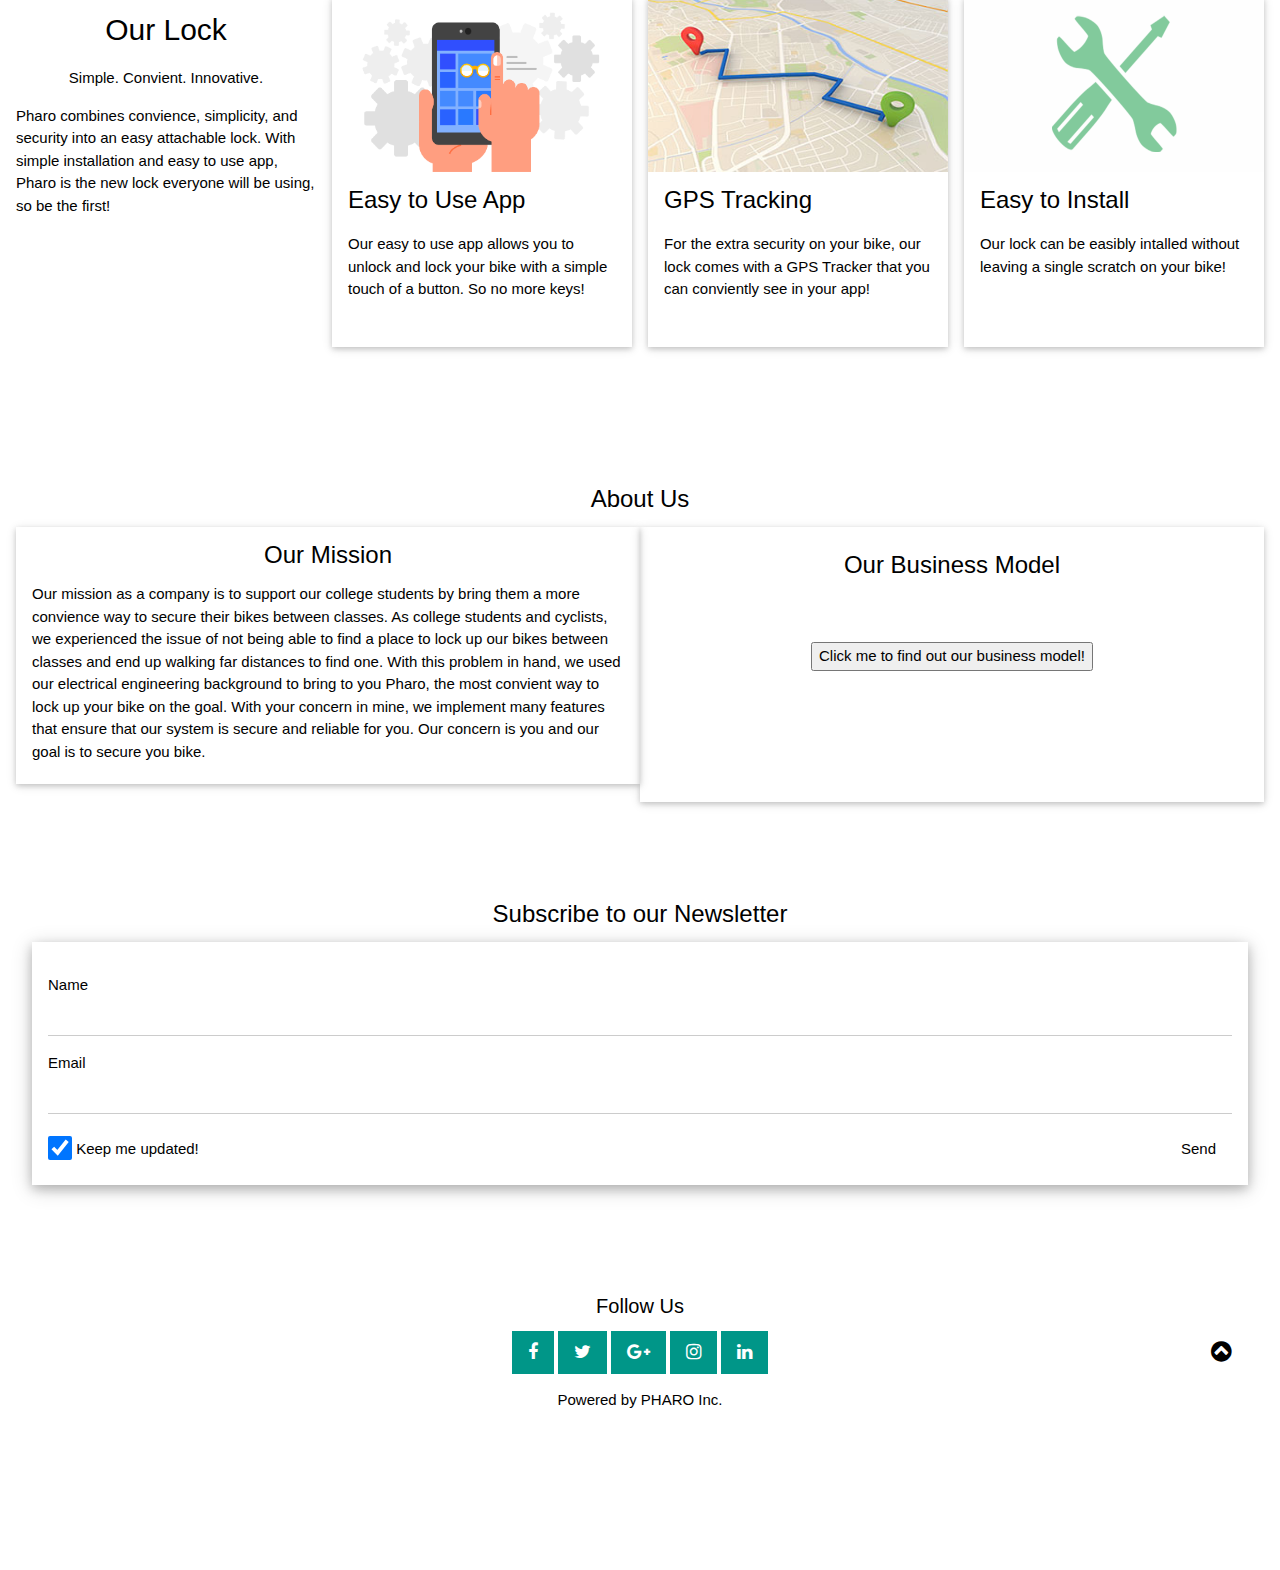
==== commit 044cb75e: "justin" ====
--- a/index.html
+++ b/index.html
@@ -174,26 +174,26 @@
 </div>
 
 <!-- About Us -->
-<div class="w3-container" style="padding:60px 16px" id="pricing">
+<div class="w3-row-padding" style="padding:60px 16px" id="pricing">
   <h3 class="w3-center">About Us</h3>
-  <div class="w3-row">
- <div class="w3-half w3-card" style="padding:10px 16px; height:300px; ">
+  <div class="w3-row" style="margin-bottom: 20px;"">
+
+  <div class="w3-half w3-card">
    <h3 class="w3-center">Our Mission</h3>
-  <p>Our mission as a company is to support our college students by bring them a more convience way to secure their bikes between classes. As college students and cyclists, we experienced the issue of not being able to find a place to lock up our bikes between classes and end up walking far distances to find one. With this problem in hand, we used our electrical engineering background to bring to you Pharo, the most convient way to lock up your bike on the goal. With your concern in mine, we implement many features that ensure that our system is secure and reliable for you. Our concern is you and our goal is to secure you bike. </p>
-  </div>
-  <div class="w3-half w3-card" style="padding:10px 16px; height:300px; ">
+  <p style="margin:10px 16px 21px 16px;">Our mission as a company is to support our college students by bring them a more convience way to secure their bikes between classes. As college students and cyclists, we experienced the issue of not being able to find a place to lock up our bikes between classes and end up walking far distances to find one. With this problem in hand, we used our electrical engineering background to bring to you Pharo, the most convient way to lock up your bike on the goal. With your concern in mine, we implement many features that ensure that our system is secure and reliable for you. Our concern is you and our goal is to secure you bike. </p>
+  </div>
+  <div class="w3-half w3-card" style="padding:10px 16px; height: 275px;" >
    <h3 class="w3-center">Our Business Model</h3>
-   <div style="padding:10% 25%">
+   <div style="text-align: center; margin-top: 10%">
    <input type="button" value ="Click me to find out our business model!" onclick="pop()">
- </div>
-      <div id="myModal" class="modal">
+  <div id="myModal" class="modal">
     <div class="modal-content">
       <span class="close">&times;</span>
       <p id=hello> </p>
     </div>
-  </div>
-  <div>
-</div>
+ </div>
+  </div>
+
 </div>
 </div> 
   
